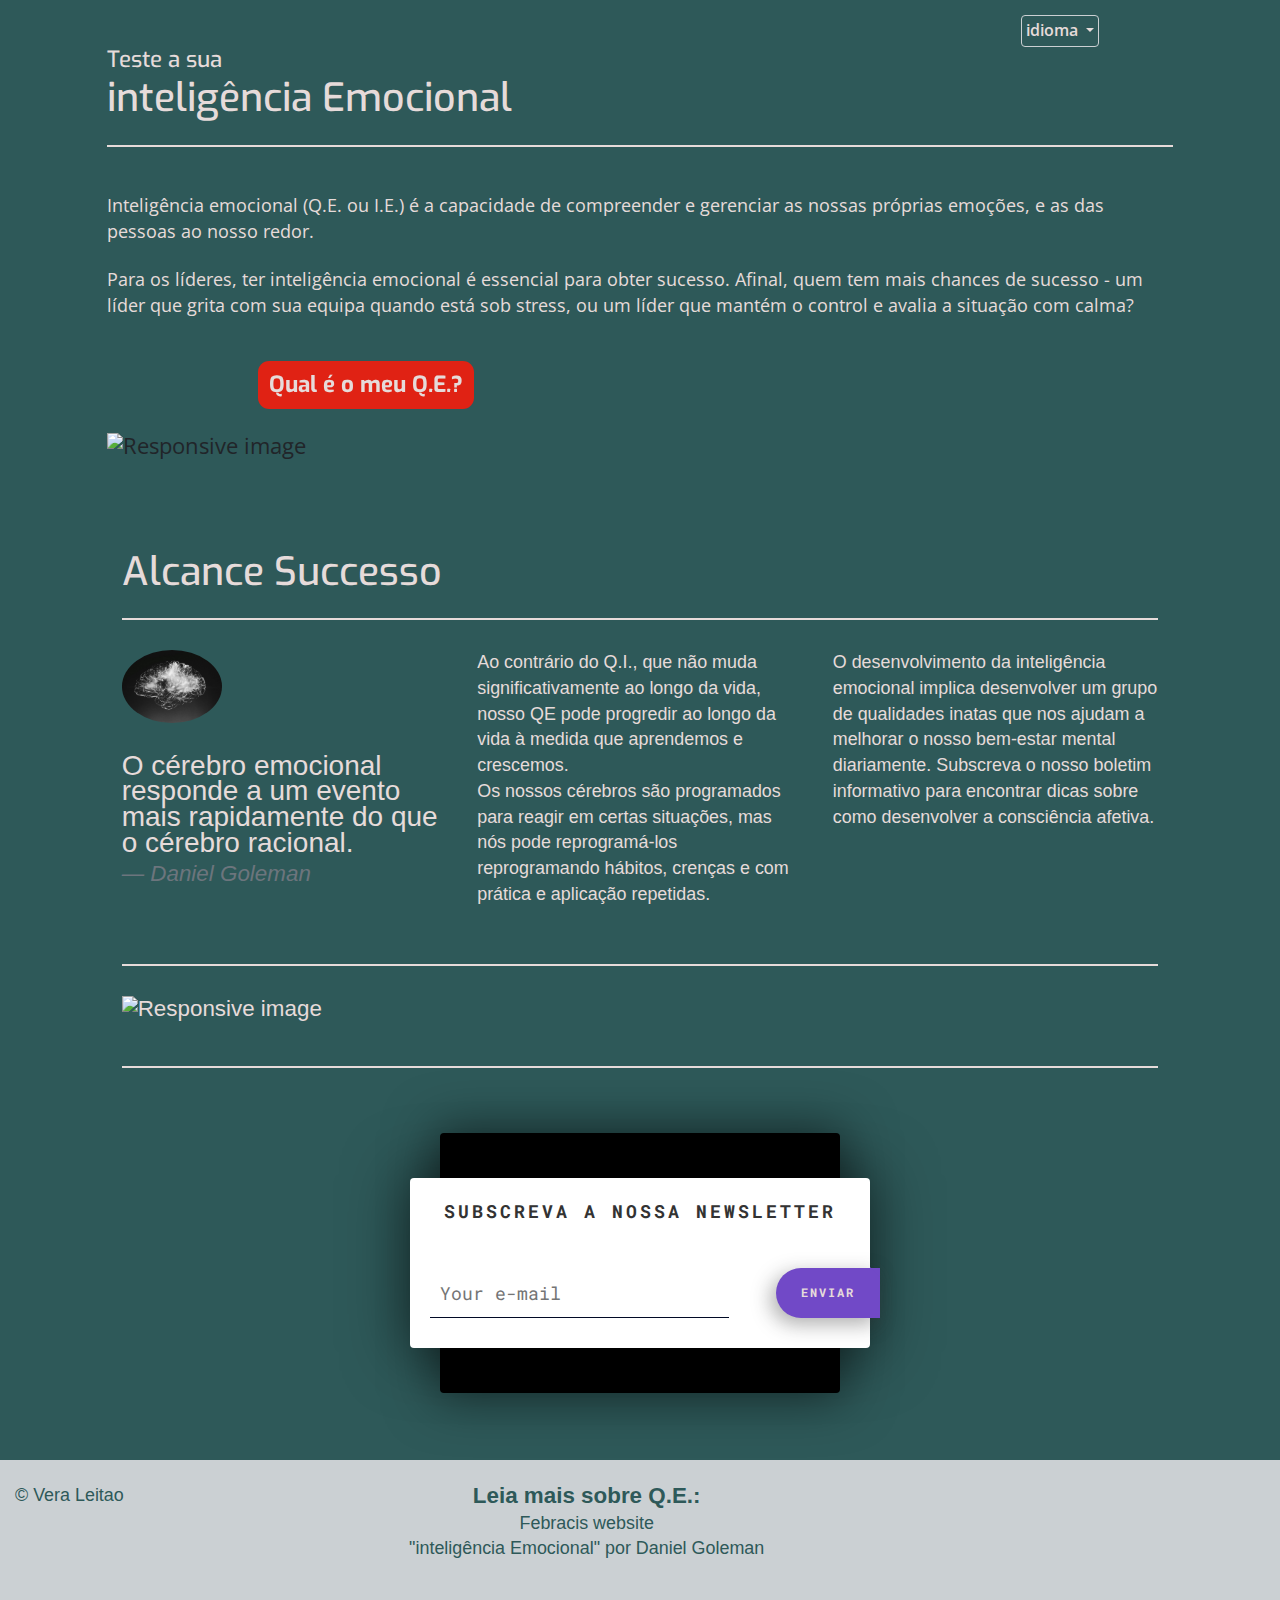
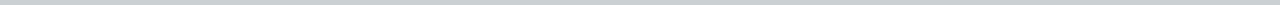
==== indexPt.html @ 2da9184e "translated content from index.html to indexPt.html so that the website has the Portuguese version op" ====
<!DOCTYPE html>
<html lang="en">
  <head>
    <meta charset="UTF-8" />
    <meta name="viewport" content="width=device-width, initial-scale=1.0" />
    <link rel="stylesheet" href="assets/css/style.css" />
    <title>Teste de Q.E.</title>
  </head>

  <body class="container-fluid">
    <!--Area containing first part of content including start test button-->
    <div class="row background-img" id="margins-container">
      <div class="col-1"></div>
      <div class="col-10" id="content-container">
        <!--Header Callout and Image Container-->
        <div class="mb-3" id="header-callout-image-container">
          <!--NAVBAR with dropdown button-->
          <div class="row pt-2justify-content-end">
            <div class="col-8 col-md-9 col-lg-10"></div>
            <div class="col-4 col-md-3 col-lg-2">
              <!--dropdown button-->
              <div class="dropdown">
                <button
                  class="btn btn-secondary dropdown-toggle"
                  type="button"
                  id="dropdownMenuButton"
                  data-toggle="dropdown"
                  aria-haspopup="true"
                  aria-expanded="false"
                >
                  idioma
                </button>
                <div class="dropdown-menu" aria-labelledby="dropdownMenuButton">
                  <a class="dropdown-item" href="index.html">Inglês</a>
                  <a class="dropdown-item" href="#">Português</a>
                </div>
              </div>
            </div>
          </div>

          <!--Callout Container top of page-->
          <div class="row">
            <div class="col callout-container" id="callout-container-1">
              <div class="row">
                <!--Headers-->
                <div class="col-7 col-md-12" id="callout-1-headers">
                  <h6>Teste a sua</h6>
                  <h3>inteligência Emocional</h3>
                  <hr class="hr-home d-none d-md-block" id="hr-1" />
                </div>
              </div>
              <div class="row">
                <!--description of Emotional Intelligence-->
                <div class="col-7 col-md-12" id="callout-1-p1">
                  <p>
                    Inteligência emocional (Q.E. ou I.E.) é a capacidade de
                    compreender e gerenciar as nossas próprias emoções, e as das
                    pessoas ao nosso redor.
                  </p>
                </div>
                <div class="d-none d-md-block col-md-12" id="callout-1-p2">
                  <p>
                    Para os líderes, ter inteligência emocional é essencial para
                    obter sucesso. Afinal, quem tem mais chances de sucesso - um
                    líder que grita com sua equipa quando está sob stress, ou um
                    líder que mantém o control e avalia a situação com calma?
                  </p>
                </div>
              </div>
            </div>
          </div>

          <!--TEST Button-->
          <div class="row mb-3">
            <div class="col-6 button-container">
              <button class="test-button hvr-grow-shadow" id="myBtn">
                Qual é o meu Q.E.?
              </button>
            </div>
          </div>

          <!--Image below callout box for medium size devices and above 
          (hidden for small devices, same picture appearing as callout background instead-->
          <div class="row mb-5">
            <div class="d-none d-md-block col-md-12 image-container">
              <img
                src="assets/images/men_1436x700.jpg"
                class="img-fluid"
                alt="Responsive image"
              />
            </div>
          </div>
        </div>
      </div>
      <div class="col-1"></div>
    </div>

    <!--Area containing second part of content-->

    <div class="row pt-3" id="second-callout-container">
      <div class="col-1"></div>
      <!--second callout container for added info about EQ-->
      <div class="col-10">
        <div class="row">
          <!--SECOND CALLOUT-->
          <div class="col callout-container" id="callout-2-headers">
            <h3>Alcance Successo</h3>
            <hr class="hr-home" />
          </div>
        </div>
        <div class="row">
          <!--profile foto-->
          <div class="d-none d-md-block col-md-4 container-fluid">
            <img src="assets/images/brain.jpg" alt="#" id="profile-img" />

            <!--second callout text-->
            <blockquote class="blockquote">
              <p class="mb-1">
                O cérebro emocional responde a um evento mais rapidamente do que
                o cérebro racional.
              </p>
              <cite class="blockquote-footer">Daniel Goleman</cite>
            </blockquote>
          </div>
          <div class="more-text-EQ col-md-4 mb-2">
            <p>
              Ao contrário do Q.I., que não muda significativamente ao longo da
              vida, nosso QE pode progredir ao longo da vida à medida que
              aprendemos e crescemos. <br />
              Os nossos cérebros são programados para reagir em certas
              situações, mas nós pode reprogramá-los reprogramando hábitos,
              crenças e com prática e aplicação repetidas.
            </p>
          </div>
          <div class="more-text-EQ d-none d-md-block col-md-4">
            <p>
              O desenvolvimento da inteligência emocional implica desenvolver um
              grupo de qualidades inatas que nos ajudam a melhorar o nosso
              bem-estar mental diariamente. Subscreva o nosso boletim
              informativo para encontrar dicas sobre como desenvolver a
              consciência afetiva.
            </p>
          </div>
        </div>
        <div class="row">
          <div class="col">
            <hr class="hr-home" />

            <!--EQ + IQ = Success image-->
            <img
              src="assets/images/iqeq_1136x446.jpg"
              class="img-fluid mb-3"
              alt="Responsive image"
            />

            <!--Sign up Form-->
            <hr class="hr-home" />
          </div>
        </div>
      </div>
      <div class="col-1"></div>
    </div>

    <!--subscribe form, codepen.io creation of Hugo Carneiro and adapted to this project-->
    <div class="container-fluid pb-5" id="subscribe-container">
      <div class="parent-wrapper">
        <span class="close-btn glyphicon glyphicon-remove"></span>
        <div class="subscribe-wrapper">
          <h4>SUBSCREVA A NOSSA NEWSLETTER</h4>
          <form name="subscribeForm" id="subscribeForm">
            <input
              id="emailAddress"
              type="text"
              name="email"
              class="subscribe-input"
              placeholder="Your e-mail"
              required
            />
            <div class="submit-btn" id="submitAddressBtn">ENVIAR</div>
          </form>
        </div>
      </div>
    </div>
    <!--footer-->
    <footer>
      <div class="container-fluid">
        <div class="row py-3">
          <div class="col-3 copyright">
            <p>&copy Vera Leitao</p>
          </div>
          <div class="col-5 more-links">
            <p>Leia mais sobre Q.E.:</p>
            <ul>
              <li>
                <a
                  target="_blank"
                  href="https://febracis.com/5-pilares-inteligencia-emocional/"
                  >Febracis website</a
                >
              </li>
              <li>
                <a
                  target="_blank"
                  href="https://www.wook.pt/livro/inteligencia-emocional-daniel-goleman/3501417"
                  >"inteligência Emocional" por Daniel Goleman</a
                >
              </li>
            </ul>
          </div>
          <div class="col-4 social-links">
            <ul class="list-inline social-links text-center">
              <li class="list-inline-item">
                <a target="_blank" href="https://www.instagram.com/">
                  <i class="fa fa-instagram" aria-hidden="true"></i>
                  <span class="sr-only">Instagram</span>
                </a>
              </li>
              <li class="list-inline-item">
                <a target="_blank" href="https://www.youtube.com/">
                  <i class="fa fa-youtube" aria-hidden="true"></i>
                  <span class="sr-only">YouTube</span>
                </a>
              </li>
              <li class="list-inline-item">
                <a target="_blank" href="https://twitter.com/">
                  <i class="fa fa-twitter" aria-hidden="true"></i>
                  <span class="sr-only">Twitter</span>
                </a>
              </li>
            </ul>
          </div>
        </div>
      </div>
    </footer>

    <!--EQ test modals-->
    <div class="bg-modal">
      <div class="modal-content modal-md-lg mx-auto">
        <div class="close confirm"><a href="index.html">+</a></div>
        <div id="questionContainer">
          <div id="myCompetencyType" class="mb-2"></div>
          <hr />
          <div class="mb-3">
            <h6 id="myQuestion"></h6>
            <p id="descriptionMyQuestion"></p>
          </div>
          <div id="answerButtons" class="container">
            <div class="input-group mb-3" id="testForm">
              <div class="input-group-prepend">
                <label class="input-group-text" for="inputGroupSelect01"
                  >Escolha</label
                >
              </div>
              <select class="custom-select" id="inputGroupSelect01">
                <option selected></option>
                <option value="1">1</option>
                <option value="2">2</option>
                <option value="3">3</option>
                <option value="4">4</option>
                <option value="5">5</option>
                <option value="6">6</option>
                <option value="7">7</option>
                <option value="8">8</option>
                <option value="9">9</option>
                <option value="10">10</option>
              </select>
            </div>
            <div id="submitAlert" class="mb-3">
              <i class="far fa-thumbs-up"></i>
            </div>
          </div>
        </div>
        <!--Rules Container-->
        <div class="container" id="rulesContainer">
          <i class="far fa-comment-dots"></i><br />
          <h4>How It Works</h4>
          <hr />
          <p>
            Existem 18 questões no total: <br />
            9 relacionadas com<strong> competências pessoais </strong> <br />
            9 relacionadas com<strong> competências sociais </strong>. <br />
            Quando você pressiona o<em> botão Iniciar </em>, a primeira pergunta
            aparecer. <br />
            Para avançar para a próxima pergunta, você precisa escolher um
            número de 1 a 10, onde<strong> 1 significa que a frase NÃO </strong
            >o/a descreve, e<strong> 10 descreve completamente </strong>. <br />
          </p>
          <button class="mb-3" id="moreBtn">Mais informações</button>
          <p id="more">
            Após responder a última pergunta, clique no botão "resultados" e uma
            nova janela com seus resultados aparecerá. Vai mostrar um gráfico
            com suas respostas que você pode salvar para consultar em um estágio
            posterior e o resultado médio com sua interpretação. <br />
            Se a qualquer momento durante o teste você clicar no "x" no topo
            canto direito, você retornará à página inicial do site e ao as
            perguntas que você respondeu anteriormente serão apagadas. Assim o O
            teste está pronto para ser repetido!
          </p>
        </div>

        <!--Controls Container with buttons start next and results-->
        <div class="controls container py-3">
          <div class="row">
            <div class="col">
              <button id="startBtn" class="start-btn btn">Começar</button>
              <button id="nextBtn" class="next-btn btn">Próximo</button>
              <button id="resultsBtn" class="results-btn btn">
                Resultados
              </button>
            </div>
          </div>
        </div>
      </div>
    </div>

    <!--Results Container-->
    <div class="container-fluid" id="resultsContainer">
      <div class="row">
        <div class="col">
          <figure class="highcharts-figure">
            <div id="container" class="mb-2"></div>
            <ul class="highcharts-description">
              <li>1-2: Sem consciência emocional;</li>
              <li>3-4: Parcialmente ciente das próprias emoções;</li>
              <li>5-6: Identifica emoções e é capaz de racionaliza-las;</li>
              <li>
                7-8: Capaz de compreender emoções complexas e como mudam de um
                estágio para outro;
              </li>
              <li>
                9-10: você entende emoções complexas e tem capacidade de gerir
                as suas emoções e de outras pessoas.
              </li>
            </ul>
            <h4 id="averageScore"></h4>
            <p id="descriptionOfScore"></p>
          </figure>
          <div id="resultsDescriptionTable" class="px-2 text-center">
            <p id="result1-4" class="text-center">
              Você precisa trabalhar sua inteligência emocional. Você pode achar
              que você se sente oprimido por suas emoções, especialmente em
              situações stressantes; ou, pode evitar o conflito porque pensa que
              vai ser angustiante. <br />
              É provável, também, que você ache difícil ter calma depois de se
              sentir chateado, e você pode lutar para construir relacionamentos
              fortes de trabalho. Não se preocupe - há várias formas em como
              você pode construir inteligência emocional.
            </p>
            <p id="result5-7">
              Seu nível de inteligência emocional é ... OK. Você provavelmente
              tem bom relacionamentos com alguns dos seus colegas, mas outros
              podem ser mais difícil. <br />
              A boa notícia é que você tem uma grande oportunidade de melhorar
              os seus relações de trabalho significativamente. Leia mais sobre
              como impulsionar seu Q.E.
            </p>
            <p id="result8-10">
              Ótimo! Você é uma pessoa emocionalmente inteligente. Você tem
              ótimos relacionamentos, e provavelmente você descobrirá que as
              pessoas se aproximam de si para obter conselho. <br />
              No entanto, quando tantas pessoas admiram as suas capacidades
              pessoais, é fácil para perder de vista as suas próprias necessidades.
              Os pesquisadores descobriram que pessoas emocionalmente
              inteligentes tendem a ter grande potencial de liderança. Perceba esse
              potencial, buscando oportunidades para melhorar ainda mais.
            </p>
            <p class="linkHomePage pb-3">
              <a href="index.html">Regresse para a página inicial.</a>
            </p>
          </div>
        </div>
      </div>
    </div>

    <!--source scripts-->
    <script
      src="https://code.jquery.com/jquery-3.5.1.js"
      integrity="sha256-QWo7LDvxbWT2tbbQ97B53yJnYU3WhH/C8ycbRAkjPDc="
      crossorigin="anonymous"
    ></script>
    <script defer type="text/javascript" src="assets/js/main.js"></script>
    <link
      rel="stylesheet"
      href="https://stackpath.bootstrapcdn.com/bootstrap/4.4.1/css/bootstrap.min.css"
    />
    <script
      src="https://kit.fontawesome.com/2ba69951ac.js"
      crossorigin="anonymous"
    ></script>

    <script src="https://code.highcharts.com/highcharts.js"></script>
    <script src="https://code.highcharts.com/modules/exporting.js"></script>
    <script src="https://code.highcharts.com/modules/export-data.js"></script>
    <script src="https://code.highcharts.com/modules/accessibility.js"></script>

    <script src="https://cdnjs.cloudflare.com/ajax/libs/popper.js/1.16.0/umd/popper.min.js"></script>
    <script src="https://maxcdn.bootstrapcdn.com/bootstrap/4.4.1/js/bootstrap.min.js"></script>
  </body>
</html>
---- assets/css/style.css ----
@import url("https://fonts.googleapis.com/css2?family=Open+Sans:wght@300;400;600;700&display=swap");
@import url('https://fonts.googleapis.com/css2?family=Exo:wght@400;600;700&display=swap');
@import url('https://fonts.googleapis.com/css2?family=Roboto+Mono:wght@300;400;600;700&display=swap');

* {
  padding: 0;
  border: 0;
  margin: 0;
}

*,
*::before,
*::after {
  box-sizing: border-box;
}

:root {
  --color-1: #2e5959;
  --color-2: #010a26;
  --color-3: #cbd0d3;
  --color-4: #e6dbda;
  --color-5: #7149c7;
  --color-6: white;
  --color-7: #e02214;
  --color-8: rgba(51, 51, 51, 0.4);
  --color-9: #365d8a;
  --color-10: #8e62dc;
  --color-11: rgba(0, 0, 0, 0.5);
} /*--VARIABLES -I found the need to use variables as I was experimenting with 
    different tones of grey and pink - learnt with Kevin Powel's youtube video 
    "CSS Variables - An introduction to CSS custom properties" https://www.youtube.com/watch?v=PHO6TBq_auI"--*/

body.container-fluid {
  height: 100vh;
  width: 100vw;
  padding: 0;
  line-height: 1.15rem;
}

hr.hr-home {
  border: 1px solid var(--color-4);
  margin-bottom: 30px;
}

/*-------first part of content page (bg image up to md size screen)--*/

#margins-container {
  background-color: var(--color-1);
  padding-top: 15px;
  font-family: "Open Sans", sans-serif;
  margin-left: 0;
  margin-right: 0;
}

.background-img {
  background-color: var(--color-1);
  background-image: url("../images/men_1024x802.jpg");
  background-repeat: no-repeat;
  background-position: center bottom;
  background-size: cover;
  padding: 0;
  max-height: 400px;
  overflow: hidden;
}

/*content area*/
#content-container {
  padding: 0;
  margin: 0;
}

#header-callout-image-container {
  padding: 0;
  margin: 0 0 16px 0;
}

#header-container {
  color: var(--color-4);
}

#dropdownMenuButton {
  background: transparent;
  color: var(--color-4);
  font-size: 0.7rem;
}

.dropdown-item {
  font-size: 0.9rem;
}

#callout-1-headers h6 {
  margin-bottom: 2px;
}

#callout-1-headers {
  font-family: 'Exo', sans-serif;
  margin-bottom: 16px;
}

#callout-1-p1,
#callout-1-p2 {
  font-size: 0.8rem;
}

.callout-container,
.callout-container p {
  color: var(--color-4);
  padding: 0;
}

/*--button hover grow shadow code had been 
copied from Juan Salazar code at https://codepen.io/juanedsa/pen/EyZQqb?editors=1100 and adapted to this project--*/
.button-container {
  margin-top: 20px;
  width: 100%;
  text-align: center;
  font-family: 'Exo', sans-serif;
}

.test-button {
  padding: 0.5rem 0.5rem;
  background-color: var(--color-7);
  color: var(--color-4);
  display: inline-block;
  font-size: 1rem;
  font-weight: 700;
  border-radius: 0.5rem;
}

/* Grow Shadow */
.hvr-grow-shadow {
  display: inline-block;
  vertical-align: middle;
  -webkit-transform: translateZ(0);
  transform: translateZ(0);
  box-shadow: 0 0 1px rgba(0, 0, 0, 0);
  -webkit-backface-visibility: hidden;
  backface-visibility: hidden;
  -moz-osx-font-smoothing: grayscale;
  -webkit-transition-duration: 0.3s;
  transition-duration: 0.3s;
  -webkit-transition-property: box-shadow, transform;
  transition-property: box-shadow, transform;
}
.hvr-grow-shadow:hover,
.hvr-grow-shadow:focus,
.hvr-grow-shadow:active {
  box-shadow: 10px 10px 5px rgba(0, 0, 0, 0.4);
  -webkit-transform: scale(1.1);
  transform: scale(1.1);
}

/*-------second part of content page (up to subscribe)--*/
#callout-2-headers {
    font-family: 'Exo', sans-serif;
}

#second-callout-container.row.pt-3 {
  background: var(--color-1);
  color: var(--color-4);
  padding: 0;
  margin: 0;
}

#profile-img {
  border-radius: 50%;
  max-width: 100px;
  margin-bottom: 30px;
}

div.more-text-EQ {
  font-size: 0.8rem;
}

/*---------subscribe area--*/
#subscribe-container {
  font-family: 'Roboto Mono', monospace;
  background: var(--color-1);
  align-items: center;
  display: flex;
  justify-content: center;
  margin: 0;
}
.parent-wrapper {
  position: relative;
  width: 200px;
  height: 210px;
  margin: 35px auto 0;
  background-color: #000;
  border-radius: 4px;
  color: var(--color-4);
  box-shadow: 0px 0px 50px 5px var(--color-11);
}

.close-btn {
  color: #000;
  margin: 20px;
  font-size: 18px;
  cursor: pointer;
}

.subscribe-wrapper {
  position: absolute;
  left: -30px;
  right: -30px;
  height: 170px;
  padding: 20px;
  background-color: var(--color-6);
  border-radius: 4px;
  color: #333;
  box-shadow: 0px 0px 60px 5px var(--color-11);
}

.subscribe-wrapper:after {
  position: absolute;
  content: "";
  right: -10px;
  bottom: 71px;
  width: 0;
  height: 0;
  border-left: 0px solid transparent;
  border-right: 10px solid transparent;
  border-bottom: 10px solid var(--color-5);
}

.subscribe-wrapper h4 {
  text-align: center;
  font-size: 18px;
  font-weight: bold;
  letter-spacing: 3px;
  line-height: 26px;
}

.subscribe-wrapper input {
  position: absolute;
  bottom: 30px;
  border: none;
  border-bottom: 1px solid var(--color-2);
  padding: 10px;
  width: 65%;
  background: transparent;
  transition: all 0.25s ease;
  font-size: 0.8rem;
}

.subscribe-wrapper input:focus {
  outline: none;
  border-bottom: 1px solid var(--color-5);
}

.subscribe-wrapper .submit-btn {
  position: absolute;
  border-radius: 30px;
  border-bottom-right-radius: 0;
  border-top-right-radius: 0;
  background-color: var(--color-5);
  color: var(--color-4);
  padding: 12px 25px;
  display: inline-block;
  font-size: 12px;
  font-weight: bold;
  letter-spacing: 2px;
  right: -10px;
  bottom: 30px;
  cursor: pointer;
  transition: all 0.25s ease;
  box-shadow: -5px 6px 20px 0px rgba(51, 51, 51, 0.4);
}

.subscribe-wrapper .submit-btn:hover {
  background-color: var(--color-10);
}

/*---------footer area--*/
footer {
  background-color: var(--color-3);
  color: var(--color-1);
}

div.col-3.copyright {
  font-size: 0.4rem;
}
.more-links a {
  font-size: 0.5rem;
  color: var(--color-1);
  line-height: 0.9rem;
}

.list-inline > li,
.list-inline li a {
  display: inline;
  font-size: 0.8rem;
  color: var(--color-1);
}

.more-links p {
  font-size: 0.6rem;
  font-weight: bold;
  margin-bottom: 0;
}

footer ul {
  list-style-type: none;
}

/*--EQ test Modals--*/

.bg-modal {
  width: 100%;
  height: 100%;
  display: none;
  background-color: var(--color-1);
  position: fixed;
  top: 0;
  justify-content: center;
  align-items: center;
  overflow-y: scroll;
  padding: 15px; /* Avoid width reflow - overflow and padding code taken 
                        from https://css-tricks.com/prevent-page-scrolling-when-a-modal-is-open/ to fix scroll bug when modal is open*/
}

.modal-content {
  background-color: var(--color-4);
  border-radius: 8px;
  border: 2px;
  border-color: black;
  text-align: center;
  padding: 20px;
  position: relative;
  margin: 40px 100px;
  box-shadow: 0 0 10px 2px;
  width: 800px;
  max-width: 80%;
}

.close a {
  position: absolute;
  top: 0;
  right: 20px;
  transform: rotate(45deg);
  cursor: pointer;
  font-size: 24px;
  color: var(--color-2);
}

button.btn {
  background-color: var(--color-3);
  border: 1px solid var(--color-3);
  border-radius: 4px;
  color: var(--color-2);
  font-weight: 600;
  padding: 3px 4px;
}

button.btn:hover {
  color: var(--color-9);
  box-shadow: 0 0 10px 2px var(--color-1);
}

/*--How it works part from test--*/
#rulesContainer p {
  font-size: 0.7rem;
}

#more {
    display: none;
}

/*--questions container--*/
#myCompetencyType {
  font-size: 1rem;
  font-weight: bold;
  color: var(--color-1);
}

#myquestion {
    font-weight: bold;
    color: var(--color-1);
}

form#testAnswer {
  width: 30px;
}

#submitAlert {
  display: none;

  color: var(--color-10);
}

/*----results container---*/
/* Chart - copied from highcharts dual axis, line and column and adapted to this project */

div#resultsContainer {
  width: 100%;
  height: 100%;
  display: none;
  background-color: var(--color-3);
  color: var(--color-2);
  position: fixed;
  top: 0;
  justify-content: center;
  align-items: center;
  overflow-y: scroll;

}

#container {
  height: 400px;
}

.highcharts-background {
    padding-left: 8px;
    padding-right: 8px; 
}

.highcharts-figure,
.highcharts-data-table table {
  min-width: 310px;
  max-width: 800px;
  margin: 1em auto;
}

.highcharts-data-table table {
  font-family: Verdana, sans-serif;
  border-collapse: collapse;
  border: 1px solid #ebebeb;
  margin: 10px auto;
  text-align: center;
  width: 100%;
  max-width: 500px;
}
.highcharts-data-table caption {
  padding: 1em 0;
  font-size: 1.2em;
  color: #555;
}
.highcharts-data-table th {
  font-weight: 600;
  padding: 0.5em;
}
.highcharts-data-table td,
.highcharts-data-table th,
.highcharts-data-table caption {
  padding: 0.5em;
}
.highcharts-data-table thead tr,
.highcharts-data-table tr:nth-child(even) {
  background: #f8f8f8;
}
.highcharts-data-table tr:hover {
  background: #f1f7ff;
}

ul.highcharts-description {
list-style-type: none;
}

.highcharts-description li {
    font-size: 0.5rem;
    color: var(--color-1);
}


#averageScore {
    text-align: center;
}

p#result1-4,
p#result5-7,
p#result8-10 {
    display: none;
}

.linkHomePage,
.linkHomePage a {
    color: var(--color-5);
    text-align: center;
    font-size: .7rem;
    font-weight: bold;
}

/* Small devices (landscape phones, less than 768px)*/
@media (min-width: 576px) {
  html {
    font-size: 1.2rem;
  }
  .parent-wrapper {
    width: 340px;
    height: 260px;
  }
  .more-links {
    text-align: center;
  }
}

/* Medium devices (tablets, more than 768px)*/
@media (min-width: 768px) {
  html {
    font-size: 1.3rem;
  }
  .background-img {
    background: var(--color-1);
    max-height: none;
    overflow: visible;
  }
  .image-container {
    display: block;
  }
  .parent-wrapper {
    width: 400px;
    height: 260px;
  }
  .parent-wrapper span {
    font-size: 72px;
  }
  div.more-links p {
    font-size: 1rem;
  }
  .list-inline > li,
  .list-inline li a {
    text-align: center;
    font-size: 1.2rem;
  }
  div.copyright p,
  div.more-links li a {
    font-size: .8rem;
  }
}

/*Large devices (desktops, less than 1200px)*/
@media (min-width: 1024px) {
  html {
    font-size: 1.4rem;
  }
}
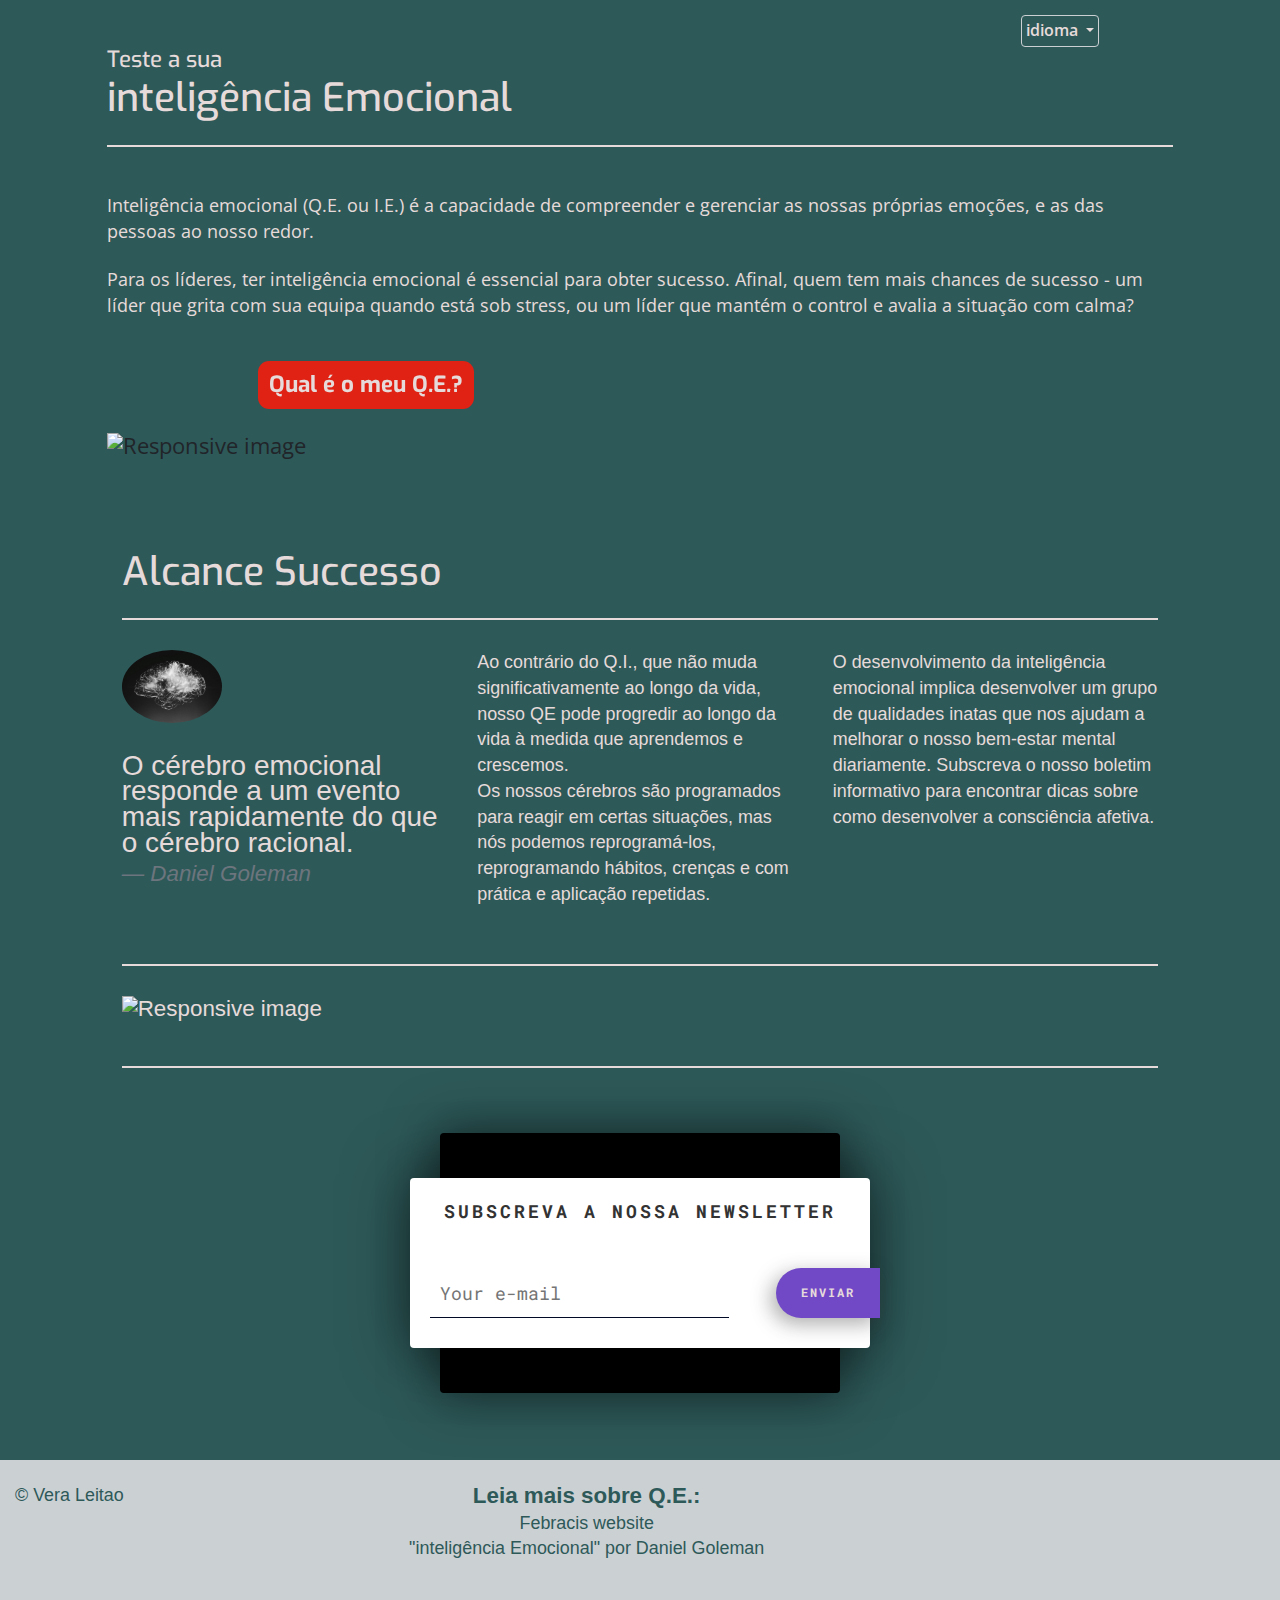
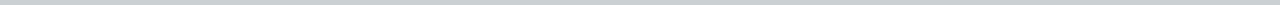
==== commit ec9ef9a2: "added translation and improved display of email validation & added specific links to different socia" ====
--- a/indexPt.html
+++ b/indexPt.html
@@ -32,7 +32,7 @@
                 </button>
                 <div class="dropdown-menu" aria-labelledby="dropdownMenuButton">
                   <a class="dropdown-item" href="index.html">Inglês</a>
-                  <a class="dropdown-item" href="#">Português</a>
+                  <a class="dropdown-item" href="indexPt.html">Português</a>
                 </div>
               </div>
             </div>
@@ -128,7 +128,7 @@
               vida, nosso QE pode progredir ao longo da vida à medida que
               aprendemos e crescemos. <br />
               Os nossos cérebros são programados para reagir em certas
-              situações, mas nós pode reprogramá-los reprogramando hábitos,
+              situações, mas nós podemos reprogramá-los, reprogramando hábitos,
               crenças e com prática e aplicação repetidas.
             </p>
           </div>
@@ -152,8 +152,6 @@
               class="img-fluid mb-3"
               alt="Responsive image"
             />
-
-            <!--Sign up Form-->
             <hr class="hr-home" />
           </div>
         </div>
@@ -166,7 +164,7 @@
       <div class="parent-wrapper">
         <span class="close-btn glyphicon glyphicon-remove"></span>
         <div class="subscribe-wrapper">
-          <h4>SUBSCREVA A NOSSA NEWSLETTER</h4>
+          <h4 id="subscribeMessage">SUBSCREVA A NOSSA NEWSLETTER</h4>
           <form name="subscribeForm" id="subscribeForm">
             <input
               id="emailAddress"
@@ -178,6 +176,8 @@
             />
             <div class="submit-btn" id="submitAddressBtn">ENVIAR</div>
           </form>
+          <h4 id="confirmationMessage"></h4>
+          <button class="btn" id="tryAgain">Tente novamente</button>
         </div>
       </div>
     </div>
@@ -210,21 +210,21 @@
           <div class="col-4 social-links">
             <ul class="list-inline social-links text-center">
               <li class="list-inline-item">
-                <a target="_blank" href="https://www.instagram.com/">
+                <a target="_blank" href="https://www.instagram.com/explore/tags/inteligenciaemocional/">
                   <i class="fa fa-instagram" aria-hidden="true"></i>
-                  <span class="sr-only">Instagram</span>
+                  <span class="sr-only">Instagram inteligencia emocional</span>
                 </a>
               </li>
               <li class="list-inline-item">
-                <a target="_blank" href="https://www.youtube.com/">
+                <a target="_blank" href="https://www.youtube.com/results?search_query=inteligencia+emocional">
                   <i class="fa fa-youtube" aria-hidden="true"></i>
-                  <span class="sr-only">YouTube</span>
+                  <span class="sr-only">YouTube pesquisa inteligencia emocional</span>
                 </a>
               </li>
               <li class="list-inline-item">
-                <a target="_blank" href="https://twitter.com/">
+                <a target="_blank" href="https://twitter.com/hashtag/inteligenciaemocional?lang=pt">
                   <i class="fa fa-twitter" aria-hidden="true"></i>
-                  <span class="sr-only">Twitter</span>
+                  <span class="sr-only">Twitter inteligencia emocional</span>
                 </a>
               </li>
             </ul>
@@ -378,7 +378,8 @@
       integrity="sha256-QWo7LDvxbWT2tbbQ97B53yJnYU3WhH/C8ycbRAkjPDc="
       crossorigin="anonymous"
     ></script>
-    <script defer type="text/javascript" src="assets/js/main.js"></script>
+    <script defer type="text/javascript" src="assets/js/mainPt.js"></script>
+     <script defer type="text/javascript" src="assets/js/subscribePt.js"></script>
     <link
       rel="stylesheet"
       href="https://stackpath.bootstrapcdn.com/bootstrap/4.4.1/css/bootstrap.min.css"
--- a/assets/css/style.css
+++ b/assets/css/style.css
@@ -211,18 +211,6 @@
   box-shadow: 0px 0px 60px 5px var(--color-11);
 }
 
-.subscribe-wrapper:after {
-  position: absolute;
-  content: "";
-  right: -10px;
-  bottom: 71px;
-  width: 0;
-  height: 0;
-  border-left: 0px solid transparent;
-  border-right: 10px solid transparent;
-  border-bottom: 10px solid var(--color-5);
-}
-
 .subscribe-wrapper h4 {
   text-align: center;
   font-size: 18px;
@@ -269,6 +257,16 @@
 
 .subscribe-wrapper .submit-btn:hover {
   background-color: var(--color-10);
+}
+
+button#tryAgain {
+    display: none;
+    font-family: 'Exo', sans-serif; 
+    border: 1px solid var(--color-2);
+    padding: .5rem .7rem;
+    border-radius: .5rem;
+    color: var(--color-6);
+    background-color: var(--color-10);
 }
 
 /*---------footer area--*/
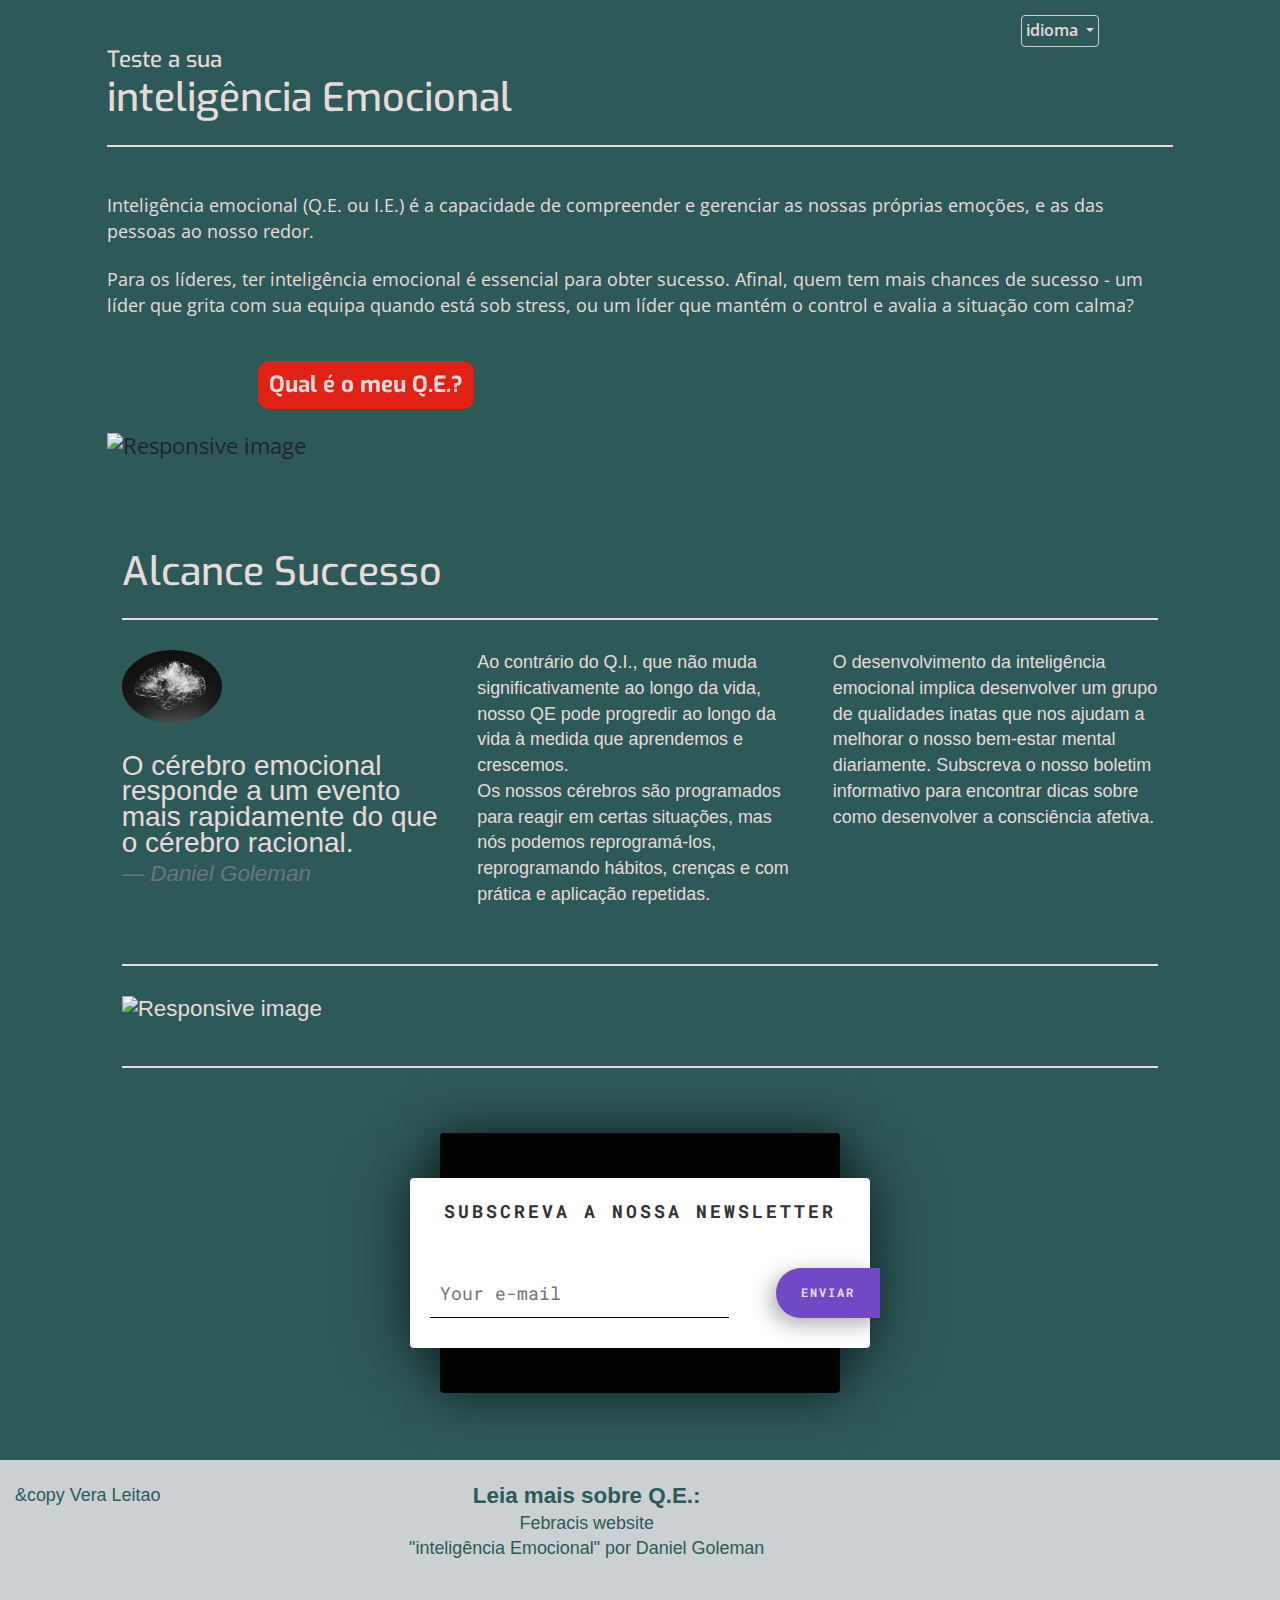
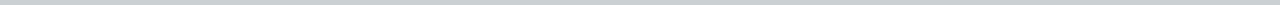
==== commit c8e56403: "replaced & by &amp; - as it should as error in validation" ====
--- a/indexPt.html
+++ b/indexPt.html
@@ -186,7 +186,7 @@
       <div class="container-fluid">
         <div class="row py-3">
           <div class="col-3 copyright">
-            <p>&copy Vera Leitao</p>
+            <p>&amp;copy Vera Leitao</p>
           </div>
           <div class="col-5 more-links">
             <p>Leia mais sobre Q.E.:</p>
@@ -273,7 +273,7 @@
         <!--Rules Container-->
         <div class="container" id="rulesContainer">
           <i class="far fa-comment-dots"></i><br />
-          <h4>How It Works</h4>
+          <h4>Como Funciona</h4>
           <hr />
           <p>
             Existem 18 questões no total: <br />
@@ -315,8 +315,9 @@
 
     <!--Results Container-->
     <div class="container-fluid" id="resultsContainer">
-      <div class="row">
-        <div class="col">
+      <div class="row mt-5">
+        <div class="col-1"></div>
+        <div class="col-10">
           <figure class="highcharts-figure">
             <div id="container" class="mb-2"></div>
             <ul class="highcharts-description">
@@ -369,6 +370,7 @@
             </p>
           </div>
         </div>
+        <div class="col-1"></div>
       </div>
     </div>
 
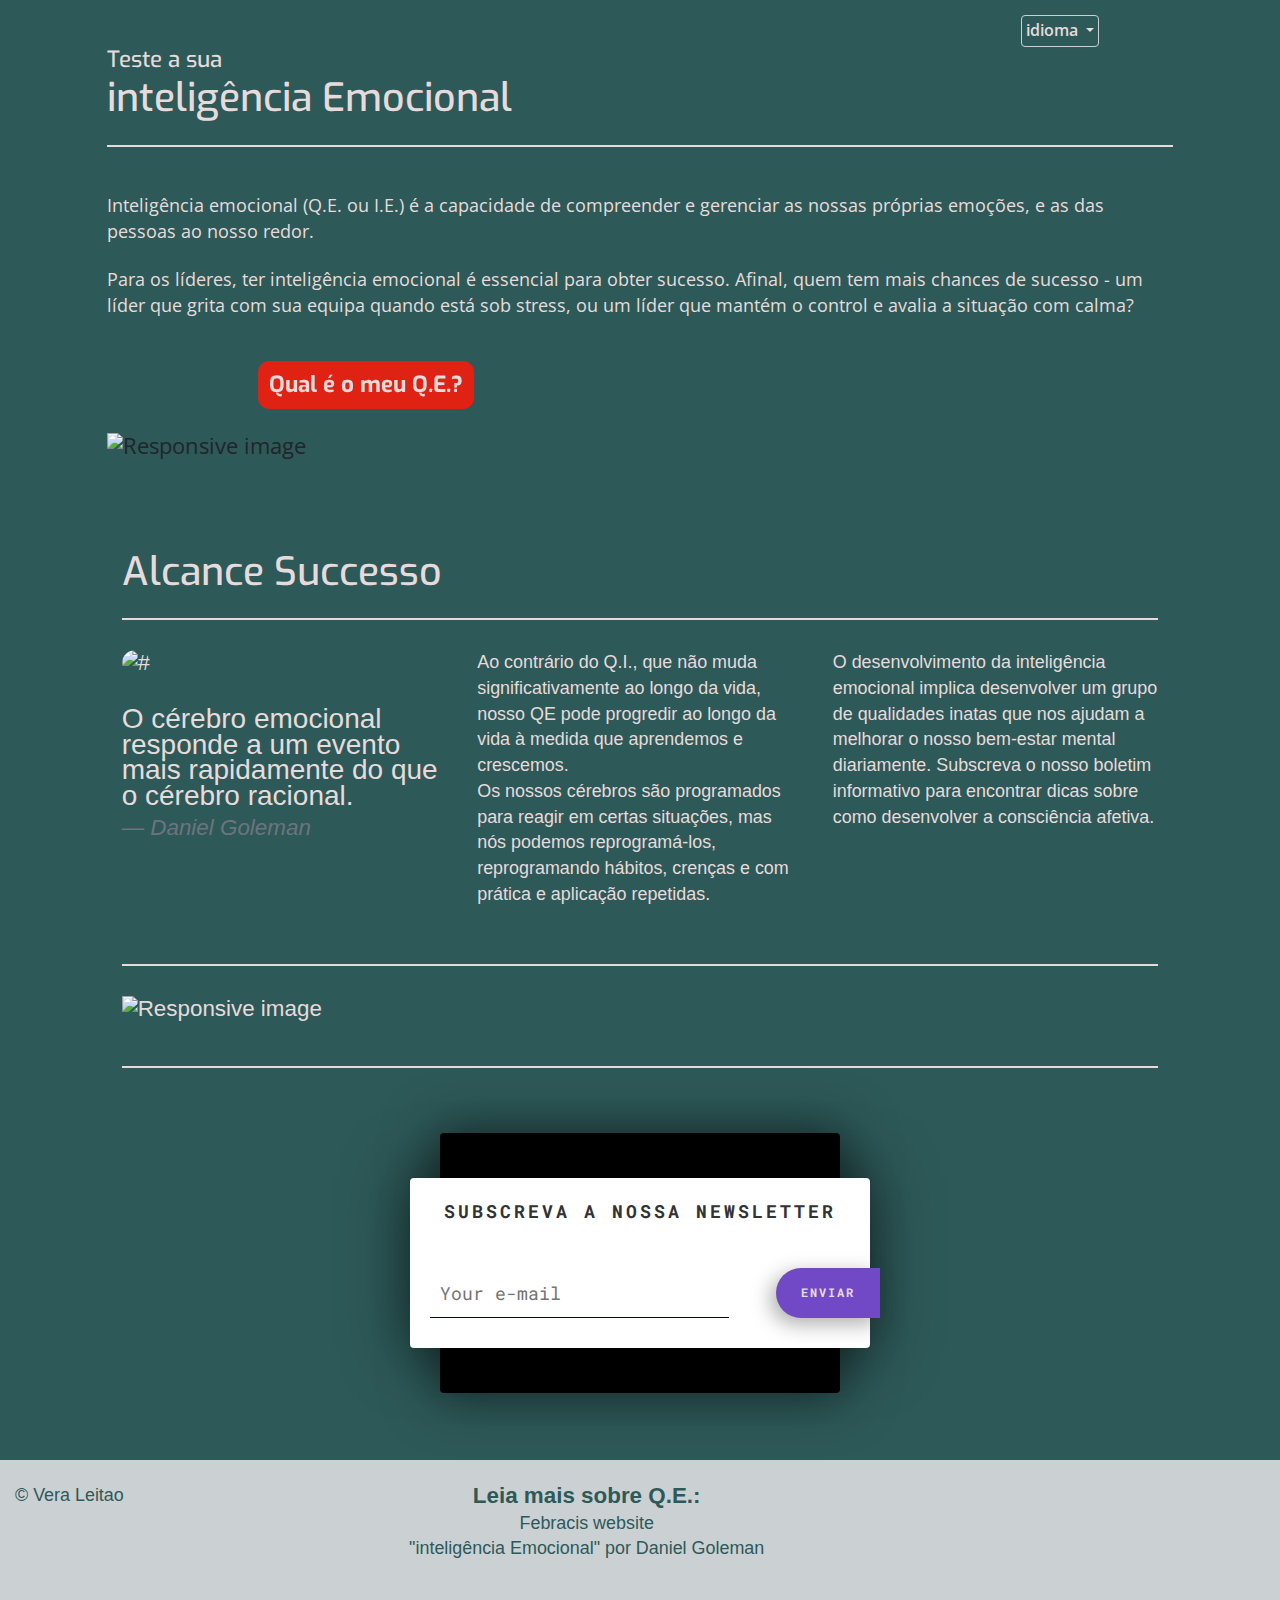
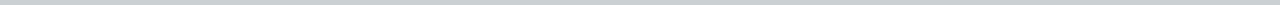
==== commit e2095762: "corrected error on copyright symbol - indexPt.html file" ====
--- a/indexPt.html
+++ b/indexPt.html
@@ -1,5 +1,5 @@
 <!DOCTYPE html>
-<html lang="en">
+<html lang="pt">
   <head>
     <meta charset="UTF-8" />
     <meta name="viewport" content="width=device-width, initial-scale=1.0" />
@@ -111,7 +111,7 @@
         <div class="row">
           <!--profile foto-->
           <div class="d-none d-md-block col-md-4 container-fluid">
-            <img src="assets/images/brain.jpg" alt="#" id="profile-img" />
+            <img src="assets/images/brain-white.jpg" alt="#" id="profile-img" />
 
             <!--second callout text-->
             <blockquote class="blockquote">
@@ -186,7 +186,7 @@
       <div class="container-fluid">
         <div class="row py-3">
           <div class="col-3 copyright">
-            <p>&amp;copy Vera Leitao</p>
+            <p>&copy; Vera Leitao</p>
           </div>
           <div class="col-5 more-links">
             <p>Leia mais sobre Q.E.:</p>
@@ -252,7 +252,7 @@
                 >
               </div>
               <select class="custom-select" id="inputGroupSelect01">
-                <option selected></option>
+                <option selected disabled>--</option>
                 <option value="1">1</option>
                 <option value="2">2</option>
                 <option value="3">3</option>
@@ -380,8 +380,8 @@
       integrity="sha256-QWo7LDvxbWT2tbbQ97B53yJnYU3WhH/C8ycbRAkjPDc="
       crossorigin="anonymous"
     ></script>
-    <script defer type="text/javascript" src="assets/js/mainPt.js"></script>
-     <script defer type="text/javascript" src="assets/js/subscribePt.js"></script>
+    <script  src="assets/js/mainPt.js"></script>
+     <script src="assets/js/subscribePt.js"></script>
     <link
       rel="stylesheet"
       href="https://stackpath.bootstrapcdn.com/bootstrap/4.4.1/css/bootstrap.min.css"
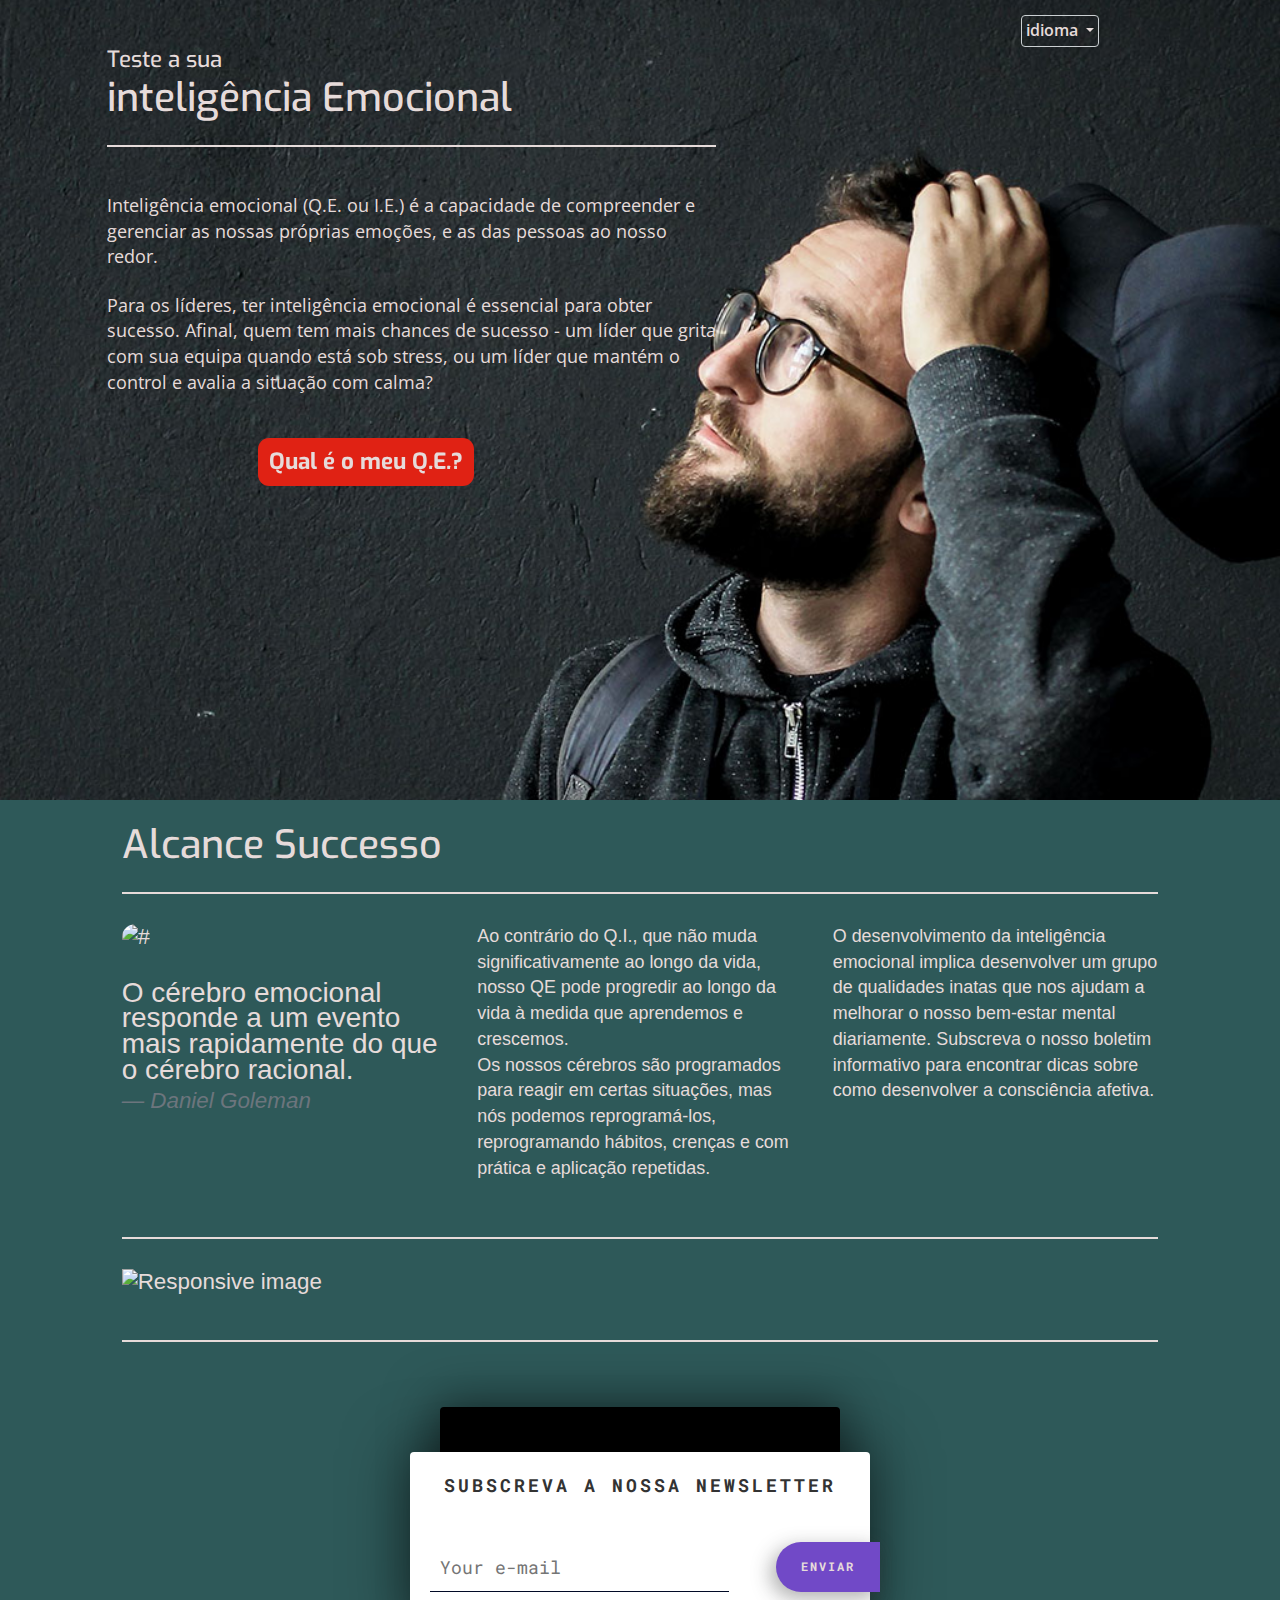
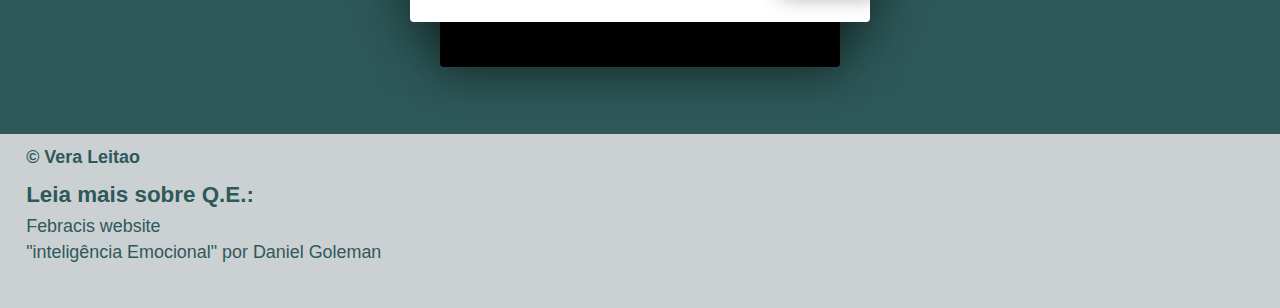
==== commit d730c9d4: "corrected portuguese text errors on result container and deleted unecessary code for .linkHomePage p" ====
--- a/indexPt.html
+++ b/indexPt.html
@@ -43,7 +43,7 @@
             <div class="col callout-container" id="callout-container-1">
               <div class="row">
                 <!--Headers-->
-                <div class="col-7 col-md-12" id="callout-1-headers">
+                <div class="col-7" id="callout-1-headers">
                   <h6>Teste a sua</h6>
                   <h3>inteligência Emocional</h3>
                   <hr class="hr-home d-none d-md-block" id="hr-1" />
@@ -51,14 +51,14 @@
               </div>
               <div class="row">
                 <!--description of Emotional Intelligence-->
-                <div class="col-7 col-md-12" id="callout-1-p1">
+                <div class="col-7" id="callout-1-p1">
                   <p>
                     Inteligência emocional (Q.E. ou I.E.) é a capacidade de
                     compreender e gerenciar as nossas próprias emoções, e as das
                     pessoas ao nosso redor.
                   </p>
                 </div>
-                <div class="d-none d-md-block col-md-12" id="callout-1-p2">
+                <div class="d-none d-md-block col-md-7" id="callout-1-p2">
                   <p>
                     Para os líderes, ter inteligência emocional é essencial para
                     obter sucesso. Afinal, quem tem mais chances de sucesso - um
@@ -76,18 +76,6 @@
               <button class="test-button hvr-grow-shadow" id="myBtn">
                 Qual é o meu Q.E.?
               </button>
-            </div>
-          </div>
-
-          <!--Image below callout box for medium size devices and above 
-          (hidden for small devices, same picture appearing as callout background instead-->
-          <div class="row mb-5">
-            <div class="d-none d-md-block col-md-12 image-container">
-              <img
-                src="assets/images/men_1436x700.jpg"
-                class="img-fluid"
-                alt="Responsive image"
-              />
             </div>
           </div>
         </div>
@@ -184,11 +172,14 @@
     <!--footer-->
     <footer>
       <div class="container-fluid">
-        <div class="row py-3">
-          <div class="col-3 copyright">
+        <div class="row py-2 px-2">
+          <div class="col copyright">
             <p>&copy; Vera Leitao</p>
           </div>
-          <div class="col-5 more-links">
+        </div>
+
+        <div class="row pb-3 px-2">
+          <div class="col-7 more-links">
             <p>Leia mais sobre Q.E.:</p>
             <ul>
               <li>
@@ -207,22 +198,33 @@
               </li>
             </ul>
           </div>
-          <div class="col-4 social-links">
+          <div class="col-5 social-links">
             <ul class="list-inline social-links text-center">
               <li class="list-inline-item">
-                <a target="_blank" href="https://www.instagram.com/explore/tags/inteligenciaemocional/">
+                <a
+                  target="_blank"
+                  href="https://www.instagram.com/explore/tags/inteligenciaemocional/"
+                >
                   <i class="fa fa-instagram" aria-hidden="true"></i>
                   <span class="sr-only">Instagram inteligencia emocional</span>
                 </a>
               </li>
               <li class="list-inline-item">
-                <a target="_blank" href="https://www.youtube.com/results?search_query=inteligencia+emocional">
+                <a
+                  target="_blank"
+                  href="https://www.youtube.com/results?search_query=inteligencia+emocional"
+                >
                   <i class="fa fa-youtube" aria-hidden="true"></i>
-                  <span class="sr-only">YouTube pesquisa inteligencia emocional</span>
+                  <span class="sr-only"
+                    >YouTube pesquisa inteligencia emocional</span
+                  >
                 </a>
               </li>
               <li class="list-inline-item">
-                <a target="_blank" href="https://twitter.com/hashtag/inteligenciaemocional?lang=pt">
+                <a
+                  target="_blank"
+                  href="https://twitter.com/hashtag/inteligenciaemocional?lang=pt"
+                >
                   <i class="fa fa-twitter" aria-hidden="true"></i>
                   <span class="sr-only">Twitter inteligencia emocional</span>
                 </a>
@@ -238,35 +240,43 @@
       <div class="modal-content modal-md-lg mx-auto">
         <div class="close confirm"><a href="index.html">+</a></div>
         <div id="questionContainer">
-          <div id="myCompetencyType" class="mb-2"></div>
+          <div id="myCompetencyType" class="my-2"></div>
           <hr />
           <div class="mb-3">
             <h6 id="myQuestion"></h6>
             <p id="descriptionMyQuestion"></p>
           </div>
           <div id="answerButtons" class="container">
-            <div class="input-group mb-3" id="testForm">
-              <div class="input-group-prepend">
-                <label class="input-group-text" for="inputGroupSelect01"
-                  >Escolha</label
-                >
-              </div>
-              <select class="custom-select" id="inputGroupSelect01">
-                <option selected disabled>--</option>
-                <option value="1">1</option>
-                <option value="2">2</option>
-                <option value="3">3</option>
-                <option value="4">4</option>
-                <option value="5">5</option>
-                <option value="6">6</option>
-                <option value="7">7</option>
-                <option value="8">8</option>
-                <option value="9">9</option>
-                <option value="10">10</option>
-              </select>
-            </div>
-            <div id="submitAlert" class="mb-3">
-              <i class="far fa-thumbs-up"></i>
+            <div class="wrap" id="testForm">
+              <form action="">
+                <ul class="likert" id="inputGroupSelect01">
+                  <li>
+                    <input type="radio" name="likert" value="1" /><label
+                      >Discordo Totalmente</label
+                    >
+                  </li>
+                  <li>
+                    <input type="radio" name="likert" value="2" /><label
+                      >Discordo</label
+                    >
+                  </li>
+                  <li>
+                    <input type="radio" name="likert" value="3" /><label
+                      >Neutro</label
+                    >
+                  </li>
+                  <li>
+                    <input type="radio" name="likert" value="4" /><label
+                      >Concordo</label
+                    >
+                  </li>
+                  <li>
+                    <input type="radio" name="likert" value="5" /><label
+                      >Concordo Totalmente</label
+                    >
+                  </li>
+                </ul>
+              </form>
             </div>
           </div>
         </div>
@@ -288,13 +298,14 @@
           <button class="mb-3" id="moreBtn">Mais informações</button>
           <p id="more">
             Após responder a última pergunta, clique no botão "resultados" e uma
-            nova janela com seus resultados aparecerá. Vai mostrar um gráfico
-            com suas respostas que você pode salvar para consultar em um estágio
-            posterior e o resultado médio com sua interpretação. <br />
-            Se a qualquer momento durante o teste você clicar no "x" no topo
-            canto direito, você retornará à página inicial do site e ao as
-            perguntas que você respondeu anteriormente serão apagadas. Assim o O
-            teste está pronto para ser repetido!
+            nova janela com seus resultados aparecerá. Ele mostrará um pie chart
+            com a frequência de suas respostas que pode salvar para consultar em
+            fase posterior. Pode também encontrar uma descrição de seu QE atual.
+            <br />
+            Se a qualquer momento durante o teste você clicar no "x" no canto
+            superior direito, você retornará à página inicial do site e as
+            perguntas que você respondeu anteriormente serão apagadas, prontas
+            para começar de novo!
           </p>
         </div>
 
@@ -316,61 +327,61 @@
     <!--Results Container-->
     <div class="container-fluid" id="resultsContainer">
       <div class="row mt-5">
-        <div class="col-1"></div>
-        <div class="col-10">
+        <div class="col-12 col-md-10">
+          <h1>O seu resultado é:</h1>
+          <hr class="hr-home hr-results" />
+        </div>
+      </div>
+      <div class="row">
+        <div class="col-12 col-md-6">
           <figure class="highcharts-figure">
-            <div id="container" class="mb-2"></div>
-            <ul class="highcharts-description">
-              <li>1-2: Sem consciência emocional;</li>
-              <li>3-4: Parcialmente ciente das próprias emoções;</li>
-              <li>5-6: Identifica emoções e é capaz de racionaliza-las;</li>
-              <li>
-                7-8: Capaz de compreender emoções complexas e como mudam de um
-                estágio para outro;
-              </li>
-              <li>
-                9-10: você entende emoções complexas e tem capacidade de gerir
-                as suas emoções e de outras pessoas.
-              </li>
-            </ul>
-            <h4 id="averageScore"></h4>
-            <p id="descriptionOfScore"></p>
+            <div id="container"></div>
+            <p class="highcharts-description">
+              Este pie chart oferece uma relação visual da frequência das suas
+              respostas.
+            </p>
           </figure>
-          <div id="resultsDescriptionTable" class="px-2 text-center">
-            <p id="result1-4" class="text-center">
-              Você precisa trabalhar sua inteligência emocional. Você pode achar
-              que você se sente oprimido por suas emoções, especialmente em
-              situações stressantes; ou, pode evitar o conflito porque pensa que
-              vai ser angustiante. <br />
+        </div>
+        <div class="col-12 col-md-6">
+          <div id="resultsDescriptionTable" class="px-2 text-left">
+            <p id="result1-2" class="text-left">
+              <strong>Você precisa trabalhar sua inteligência emocional.</strong
+              ><br />
+              Você pode achar que você se sente oprimido por suas emoções,
+              especialmente em situações stressantes; ou, pode evitar o conflito
+              porque pensa que vai ser angustiante. <br />
               É provável, também, que você ache difícil ter calma depois de se
               sentir chateado, e você pode lutar para construir relacionamentos
               fortes de trabalho. Não se preocupe - há várias formas em como
               você pode construir inteligência emocional.
             </p>
-            <p id="result5-7">
-              Seu nível de inteligência emocional é ... OK. Você provavelmente
-              tem bom relacionamentos com alguns dos seus colegas, mas outros
-              podem ser mais difícil. <br />
+            <p id="result3">
+              <strong>Seu nível de inteligência emocional é ... OK.</strong
+              ><br />
+              Você provavelmente tem bom relacionamentos com alguns dos seus
+              colegas, mas outros podem ser mais difícil. <br />
               A boa notícia é que você tem uma grande oportunidade de melhorar
               os seus relações de trabalho significativamente. Leia mais sobre
               como impulsionar seu Q.E.
             </p>
-            <p id="result8-10">
-              Ótimo! Você é uma pessoa emocionalmente inteligente. Você tem
-              ótimos relacionamentos, e provavelmente você descobrirá que as
-              pessoas se aproximam de si para obter conselho. <br />
+            <p id="result4-5">
+              <strong
+                >Ótimo! Você é uma pessoa emocionalmente inteligente.</strong
+              ><br />
+              Você tem ótimos relacionamentos, e provavelmente você descobrirá
+              que as pessoas se aproximam de si para obter conselho. <br />
               No entanto, quando tantas pessoas admiram as suas capacidades
-              pessoais, é fácil para perder de vista as suas próprias necessidades.
-              Os pesquisadores descobriram que pessoas emocionalmente
-              inteligentes tendem a ter grande potencial de liderança. Perceba esse
-              potencial, buscando oportunidades para melhorar ainda mais.
-            </p>
-            <p class="linkHomePage pb-3">
-              <a href="index.html">Regresse para a página inicial.</a>
-            </p>
-          </div>
-        </div>
-        <div class="col-1"></div>
+              pessoais, é fácil perder de vista as suas próprias
+              necessidades. Os pesquisa indica que pessoas
+              emocionalmente inteligentes tendem a ter grande potencial de
+              liderança. Perceba esse potencial, buscando oportunidades para
+              melhorar ainda mais.
+            </p>
+          </div>
+        </div>
+        <p class="linkHomePage pb-3">
+          <a href="indexPt.html">Regresse para a página inicial.</a>
+        </p>
       </div>
     </div>
 
@@ -380,8 +391,8 @@
       integrity="sha256-QWo7LDvxbWT2tbbQ97B53yJnYU3WhH/C8ycbRAkjPDc="
       crossorigin="anonymous"
     ></script>
-    <script  src="assets/js/mainPt.js"></script>
-     <script src="assets/js/subscribePt.js"></script>
+    <script src="assets/js/mainPt.js"></script>
+    <script src="assets/js/subscribePt.js"></script>
     <link
       rel="stylesheet"
       href="https://stackpath.bootstrapcdn.com/bootstrap/4.4.1/css/bootstrap.min.css"
--- a/assets/css/style.css
+++ b/assets/css/style.css
@@ -1,6 +1,6 @@
 @import url("https://fonts.googleapis.com/css2?family=Open+Sans:wght@300;400;600;700&display=swap");
-@import url('https://fonts.googleapis.com/css2?family=Exo:wght@400;600;700&display=swap');
-@import url('https://fonts.googleapis.com/css2?family=Roboto+Mono:wght@300;400;600;700&display=swap');
+@import url("https://fonts.googleapis.com/css2?family=Exo:wght@400;500;600;700&display=swap");
+@import url("https://fonts.googleapis.com/css2?family=Roboto+Mono:wght@300;400;600;700&display=swap");
 
 * {
   padding: 0;
@@ -93,7 +93,7 @@
 }
 
 #callout-1-headers {
-  font-family: 'Exo', sans-serif;
+  font-family: "Exo", sans-serif;
   margin-bottom: 16px;
 }
 
@@ -114,7 +114,7 @@
   margin-top: 20px;
   width: 100%;
   text-align: center;
-  font-family: 'Exo', sans-serif;
+  font-family: "Exo", sans-serif;
 }
 
 .test-button {
@@ -152,7 +152,7 @@
 
 /*-------second part of content page (up to subscribe)--*/
 #callout-2-headers {
-    font-family: 'Exo', sans-serif;
+  font-family: "Exo", sans-serif;
 }
 
 #second-callout-container.row.pt-3 {
@@ -164,7 +164,7 @@
 
 #profile-img {
   border-radius: 50%;
-  max-width: 100px;
+  max-width: 150px;
   margin-bottom: 30px;
 }
 
@@ -174,7 +174,7 @@
 
 /*---------subscribe area--*/
 #subscribe-container {
-  font-family: 'Roboto Mono', monospace;
+  font-family: "Roboto Mono", monospace;
   background: var(--color-1);
   align-items: center;
   display: flex;
@@ -260,13 +260,13 @@
 }
 
 button#tryAgain {
-    display: none;
-    font-family: 'Exo', sans-serif; 
-    border: 1px solid var(--color-2);
-    padding: .5rem .7rem;
-    border-radius: .5rem;
-    color: var(--color-6);
-    background-color: var(--color-10);
+  display: none;
+  font-family: "Exo", sans-serif;
+  border: 1px solid var(--color-2);
+  padding: 0.5rem 0.7rem;
+  border-radius: 0.5rem;
+  color: var(--color-6);
+  background-color: var(--color-10);
 }
 
 /*---------footer area--*/
@@ -274,25 +274,26 @@
   background-color: var(--color-3);
   color: var(--color-1);
 }
-
-div.col-3.copyright {
-  font-size: 0.4rem;
+.more-links p {
+  font-size: 0.8rem;
+  font-weight: 600;
+  margin-bottom: 4px;
 }
 .more-links a {
-  font-size: 0.5rem;
+  font-size: 0.7rem;
   color: var(--color-1);
   line-height: 0.9rem;
 }
 
-.list-inline > li,
-.list-inline li a {
+.social-links > li,
+.social-links li a {
   display: inline;
-  font-size: 0.8rem;
+  font-size: 1.2rem;
   color: var(--color-1);
 }
 
-.more-links p {
-  font-size: 0.6rem;
+.copyright p {
+  font-size: 0.5rem;
   font-weight: bold;
   margin-bottom: 0;
 }
@@ -300,8 +301,14 @@
 footer ul {
   list-style-type: none;
 }
-
-/*--EQ test Modals--*/
+.more-links li a:hover,
+.social-links li a:hover {
+  color: var(--color-10);
+  text-shadow: 0px 0px 50px 5px var(--color-11);
+}
+
+/*-----------------------------*/
+/*--EQ test Modals-------------*/
 
 .bg-modal {
   width: 100%;
@@ -322,7 +329,6 @@
   border-radius: 8px;
   border: 2px;
   border-color: black;
-  text-align: center;
   padding: 20px;
   position: relative;
   margin: 40px 100px;
@@ -348,6 +354,7 @@
   color: var(--color-2);
   font-weight: 600;
   padding: 3px 4px;
+  text-align: center;
 }
 
 button.btn:hover {
@@ -356,34 +363,121 @@
 }
 
 /*--How it works part from test--*/
+#rulesContainer,
+.controls.container {
+  text-align: center;
+}
+
 #rulesContainer p {
-  font-size: 0.7rem;
+  font-size: 16px;
+  text-align: left;
 }
 
 #more {
-    display: none;
+  display: none;
 }
 
 /*--questions container--*/
 #myCompetencyType {
-  font-size: 1rem;
+  font-size: 18px;
   font-weight: bold;
   color: var(--color-1);
+  text-align: center;
 }
 
 #myquestion {
-    font-weight: bold;
-    color: var(--color-1);
+  font-weight: bold;
+  color: var(--color-1);
+  text-align: left;
+}
+
+#descriptionMyQuestion {
+  font-weight: 16px;
+  text-align: left;
 }
 
 form#testAnswer {
   width: 30px;
 }
 
-#submitAlert {
+/*--radio buttons, a codepen https://codepen.io/veraleitaodev/pen/gOrerwY adapted for this project*/
+
+.wrap {
+  font: 16px, "Exo" san-serif;
+  color: var(--color-9);
+  font-weight: 500;
+}
+h1.likert-header {
+  padding-left: 4.25%;
+  margin: 20px 0 0;
+}
+form .statement {
+  display: block;
+  font-size: 14px;
+  font-weight: bold;
+  padding: 30px 0 0 4.25%;
+  margin-bottom: 10px;
+}
+form .likert {
+  list-style: none;
+  width: 100%;
+  margin: 0;
+  padding: 0 0 35px;
+  display: block;
+  border-bottom: 2px solid #efefef;
+}
+form .likert:last-of-type {
+  border-bottom: 0;
+}
+form .likert:before {
   display: none;
-
-  color: var(--color-10);
+  content: "";
+  position: relative;
+  top: 11px;
+  left: 9.5%;
+  background-color: #efefef;
+  height: 4px;
+  width: 78%;
+}
+form .likert li {
+  width: 19%;
+  text-align: center;
+  vertical-align: top;
+}
+form .likert li input[type="radio"] {
+  display: block;
+  text-align: center;
+}
+form .likert li label {
+  width: 100%;
+}
+
+form .likert li label:hover {
+  text-shadow: 10px 10px 5px rgba(0, 0, 0, 0.4);
+}
+
+form .buttons {
+  margin: 30px 0;
+  padding: 0 4.25%;
+  text-align: right;
+}
+form .buttons button {
+  padding: 5px 10px;
+  background-color: #67ab49;
+  border: 0;
+  border-radius: 3px;
+}
+form .buttons .clear {
+  background-color: #e9e9e9;
+}
+form .buttons .submit {
+  background-color: #67ab49;
+}
+form .buttons .clear:hover {
+  background-color: #ccc;
+}
+form .buttons .submit:hover {
+  background-color: #14892c;
 }
 
 /*----results container---*/
@@ -393,29 +487,41 @@
   width: 100%;
   height: 100%;
   display: none;
-  background-color: var(--color-3);
-  color: var(--color-2);
+  background-color: var(--color-6);
   position: fixed;
   top: 0;
   justify-content: center;
   align-items: center;
   overflow-y: scroll;
-
+}
+
+div#resultsContainer h1 {
+  font-family: "Exo", sans-serif;
+  text-align: center;
+  color: var(--color-1);
+}
+hr.hr-results {
+  border-color: var(--color-1);
+  width: 50%;
+  margin:20px auto;
+  
+}
+
+.highcharts-linked-description {
+  font-size: 12px;
+  margin: 12px;
 }
 
 #container {
-  height: 400px;
-}
-
-.highcharts-background {
-    padding-left: 8px;
-    padding-right: 8px; 
+  height: 250px;
+  width: 280px;
+  background: var(--color-6);
 }
 
 .highcharts-figure,
 .highcharts-data-table table {
-  min-width: 310px;
-  max-width: 800px;
+  min-width: 320px;
+  max-width: 660px;
   margin: 1em auto;
 }
 
@@ -444,91 +550,134 @@
 }
 .highcharts-data-table thead tr,
 .highcharts-data-table tr:nth-child(even) {
-  background: #f8f8f8;
+  background: var(--color-6);
 }
 .highcharts-data-table tr:hover {
   background: #f1f7ff;
 }
 
-ul.highcharts-description {
-list-style-type: none;
-}
-
-.highcharts-description li {
-    font-size: 0.5rem;
-    color: var(--color-1);
-}
-
-
 #averageScore {
-    text-align: center;
-}
-
-p#result1-4,
-p#result5-7,
-p#result8-10 {
-    display: none;
+  text-align: center;
+}
+
+p#result1-2,
+p#result3,
+p#result4-5 {
+  display: none;
+  line-height: 1.6em;
 }
 
 .linkHomePage,
 .linkHomePage a {
-    color: var(--color-5);
-    text-align: center;
-    font-size: .7rem;
-    font-weight: bold;
-}
-
-/* Small devices (landscape phones, less than 768px)*/
+  color: var(--color-1);
+  font-size: 1rem;
+  font-weight: bold;
+  margin: auto;
+}
+
+.linkHomePage:hover,
+.linkHomePage a:hover {
+  color: var(--color-11);
+  text-shadow: 10px 10px 5px rgba(0, 0, 0, 0.4);
+}
+/* Small devices (landscape phones, more than 576px)*/
 @media (min-width: 576px) {
   html {
     font-size: 1.2rem;
   }
+  .background-img {
+    min-height: 500px;
+  }
   .parent-wrapper {
     width: 340px;
     height: 260px;
   }
-  .more-links {
-    text-align: center;
-  }
-}
+  .more-links a {
+    text-align: left;
+  }
+  form .likert:before {
+    display: block;
+  }
+  form .likert li {
+    display: inline-block;
+  }
+  form .likert li input[type="radio"] {
+    display: block;
+    position: relative;
+    top: 0;
+    left: 50%;
+    margin-left: -6px;
+  }
+  .social-links li a i {
+    font-size: 1.4rem;
+    padding-left: 1rem;
+  }
+}
+
 
 /* Medium devices (tablets, more than 768px)*/
 @media (min-width: 768px) {
   html {
     font-size: 1.3rem;
   }
+
   .background-img {
-    background: var(--color-1);
-    max-height: none;
-    overflow: visible;
-  }
-  .image-container {
-    display: block;
-  }
+    min-height: 600px;
+  }
+
   .parent-wrapper {
     width: 400px;
     height: 260px;
   }
+
   .parent-wrapper span {
     font-size: 72px;
   }
+
   div.more-links p {
     font-size: 1rem;
   }
-  .list-inline > li,
-  .list-inline li a {
-    text-align: center;
-    font-size: 1.2rem;
-  }
+
   div.copyright p,
   div.more-links li a {
-    font-size: .8rem;
-  }
-}
-
-/*Large devices (desktops, less than 1200px)*/
+    font-size: 0.8rem;
+  }
+
+  #myCompetencyType {
+    font-size: 1.6rem;
+  }
+
+  .social-links li a i {
+    font-size: 1.6rem;
+    padding-left: 1rem;
+  }
+}
+
+/*Large devices (desktops, more than 1024px)*/
 @media (min-width: 1024px) {
   html {
     font-size: 1.4rem;
   }
-}
+  .background-img {
+    min-height: 800px;
+  }
+
+  .social-links li a i {
+    font-size: 2rem;
+    padding-left: 1rem;
+  }
+}
+/*Large devices (desktops, more than 1400px)*/
+@media (min-width: 1400px) {
+  html {
+    font-size: 1.6rem;
+  }
+  .background-img {
+    min-height: 800px;
+  }
+
+  .social-links li a i {
+    font-size: 2.2rem;
+    padding-left: 1.5rem;
+  }
+}
